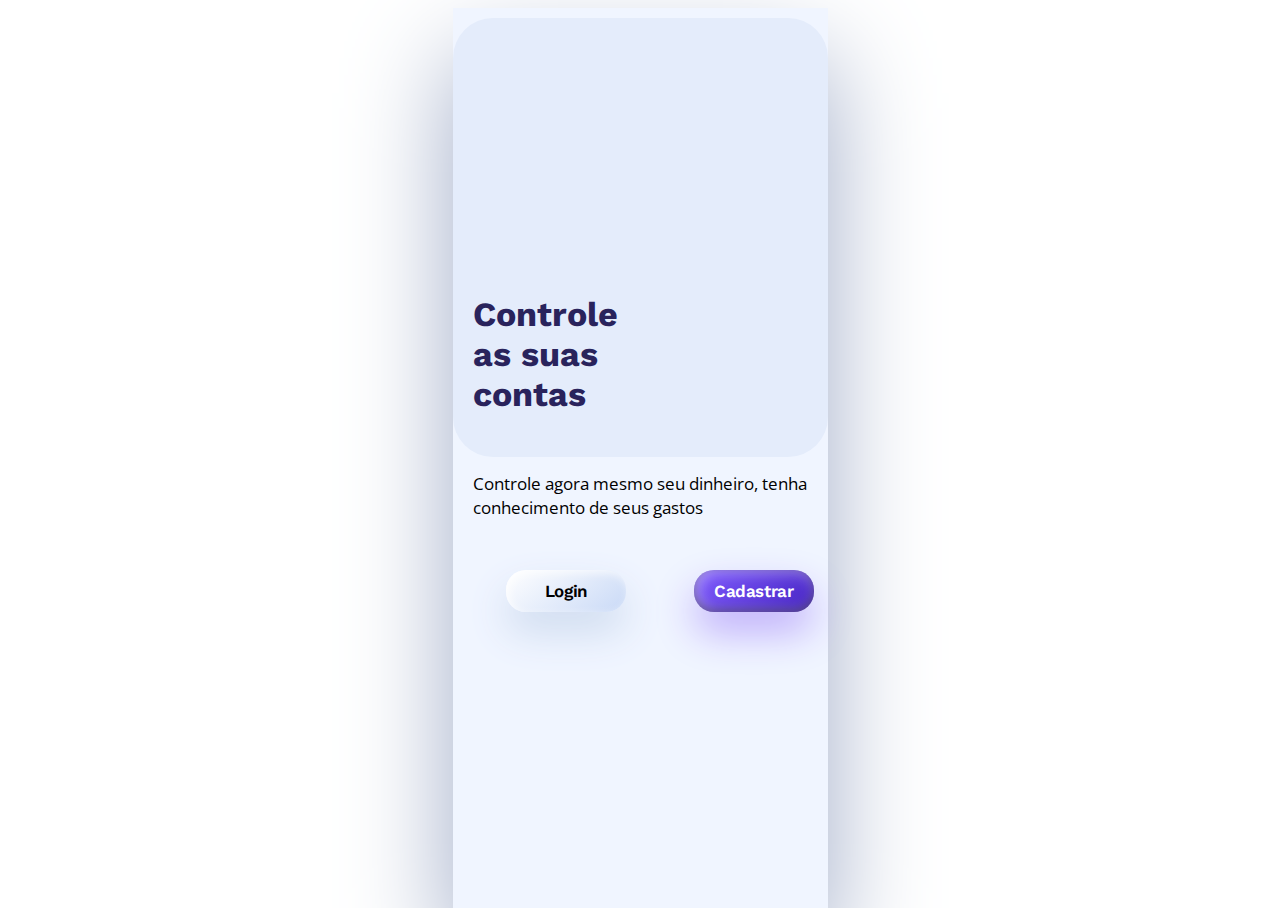
==== index.html @ 64c0c186 "teste" ====
<!DOCTYPE html>
<html lang="pt-br">
<head>
    <meta charset="UTF-8">
    <meta http-equiv="X-UA-Compatible" content="IE=edge">
    <meta name="viewport" content="width=device-width, initial-scale=1.0">
    <link rel="stylesheet" href="style.css">
    <link href="https://cdn.jsdelivr.net/npm/bootstrap@5.0.2/dist/css/bootstrap.min.css" rel="stylesheet" integrity="sha384-EVSTQN3/azprG1Anm3QDgpJLIm9Nao0Yz1ztcQTwFspd3yD65VohhpuuCOmLASjC" crossorigin="anonymous">
    <script src="https://cdn.jsdelivr.net/npm/bootstrap@5.0.2/dist/js/bootstrap.bundle.min.js" integrity="sha384-MrcW6ZMFYlzcLA8Nl+NtUVF0sA7MsXsP1UyJoMp4YLEuNSfAP+JcXn/tWtIaxVXM" crossorigin="anonymous"></script>
    <script src="https://cdn.jsdelivr.net/npm/@popperjs/core@2.9.2/dist/umd/popper.min.js" integrity="sha384-IQsoLXl5PILFhosVNubq5LC7Qb9DXgDA9i+tQ8Zj3iwWAwPtgFTxbJ8NT4GN1R8p" crossorigin="anonymous"></script>
<script src="https://cdn.jsdelivr.net/npm/bootstrap@5.0.2/dist/js/bootstrap.min.js" integrity="sha384-cVKIPhGWiC2Al4u+LWgxfKTRIcfu0JTxR+EQDz/bgldoEyl4H0zUF0QKbrJ0EcQF" crossorigin="anonymous"></script>
    <title>Site Novo</title>
</head>
<body>
<section class="login">
    <div class="container">
        <div class="containe-login">
            <div class="img-login">
                <div class="title-login">
                    <h1>Controle as suas </br> contas</h1>
                </div>
            </div>
        </div>
        <div class="sub-title-login">      
            <span>Controle agora mesmo seu dinheiro, tenha conhecimento de seus gastos</span>
        </div>
        <div class="login-group-cta">
            <button type="button" class=" btn-login">Login</button>
            <button type="button" class=" btn-SignUp">Cadastrar</button>
        </div>


    </div>
</section>    
</body>
</html>
---- style.css ----
@import url('https://fonts.googleapis.com/css2?family=Work+Sans:ital,wght@0,100;0,200;0,300;0,400;0,500;0,600;0,700;0,800;0,900;1,100;1,200;1,300;1,400;1,500;1,600;1,700;1,800;1,900&display=swap');
@import url('https://fonts.googleapis.com/css2?family=Open+Sans:ital,wght@0,300;0,400;0,500;0,600;0,700;0,800;1,300;1,400;1,500;1,600;1,700;1,800&display=swap');
.login {
    position: absolute;
    background: #F0F5FF;
    box-shadow: 0px 50px 100px #9fabc7;
    width: 100%;
    height: 100%;
}

.img-login{
    text-align: center;
}
.containe-login{
    position: relative;
    width: 100%;
    height: 439px;
    top: 10px;
    background-image: url(img/image-logo.svg);
    background-color: #E4ECFB;
    border-radius: 40px;
    background-repeat: no-repeat;
    background-size: 100%;
    background-position: top, center;
}
.title-login{
    position: absolute;
    bottom: 20px;
    margin-left: 20px;
    width: 100px;
    width: 165px;
    text-align: left;
}
.title-login h1{
    font-family: Work Sans;
    font-style: normal;
    font-weight: bold;
    font-size: 34px;
    line-height: 40px;
    color: #29235C;
    mix-blend-mode: normal;
}
.sub-title-login, .login-group-cta{
    padding: 25px 20px 25px 20px;
}
.sub-title-login span{
    font-family: Open Sans;
    font-style: normal;
    font-weight: normal;
    font-size: 17px;
    line-height: 24px;
    color: #000000;
    mix-blend-mode: normal;
}

.login-group-cta {
    width: 100%;
    display: flex;
    justify-content: space-around;
}
.login-group-cta button{
    display: flex;
    flex-direction: column;
    align-items: center;
    padding: 10px 11px;
    border-radius: 20px;
    width: 120px;
    border: none;   
    font-family: Work Sans;
    font-style: normal;
    font-weight: 600;
    font-size: 17px;
    line-height: 22px;

letter-spacing: -0.408px;
}
.btn-login{
    background: linear-gradient(321.06deg, #CDDCF7 7.5%, #FFFFFF 100%);
    box-shadow: 0px 20px 40px #CEDBEF, inset 3px 3px 10px rgba(255, 255, 255, 0.72);
    color: #000000;

}
.btn-SignUp{
    background: linear-gradient(315deg, #4624C2 0%, #7F5BFF 100%);
    box-shadow: 0px 20px 40px #BDACFB, inset 0px -3px 10px rgba(0, 0, 0, 0.37), inset 3px 1px 15px rgba(255, 255, 255, 0.5);
    color: #FFFFFF;

}





@media (min-width: 1200px){
    body{
        display: flex;
        justify-content: center;
    }
    .container, .container-lg, .container-md, .container-sm, .container-xl {
        max-width: 375px !important;
    }
    section{
        max-width: 375px !important;
    }
}
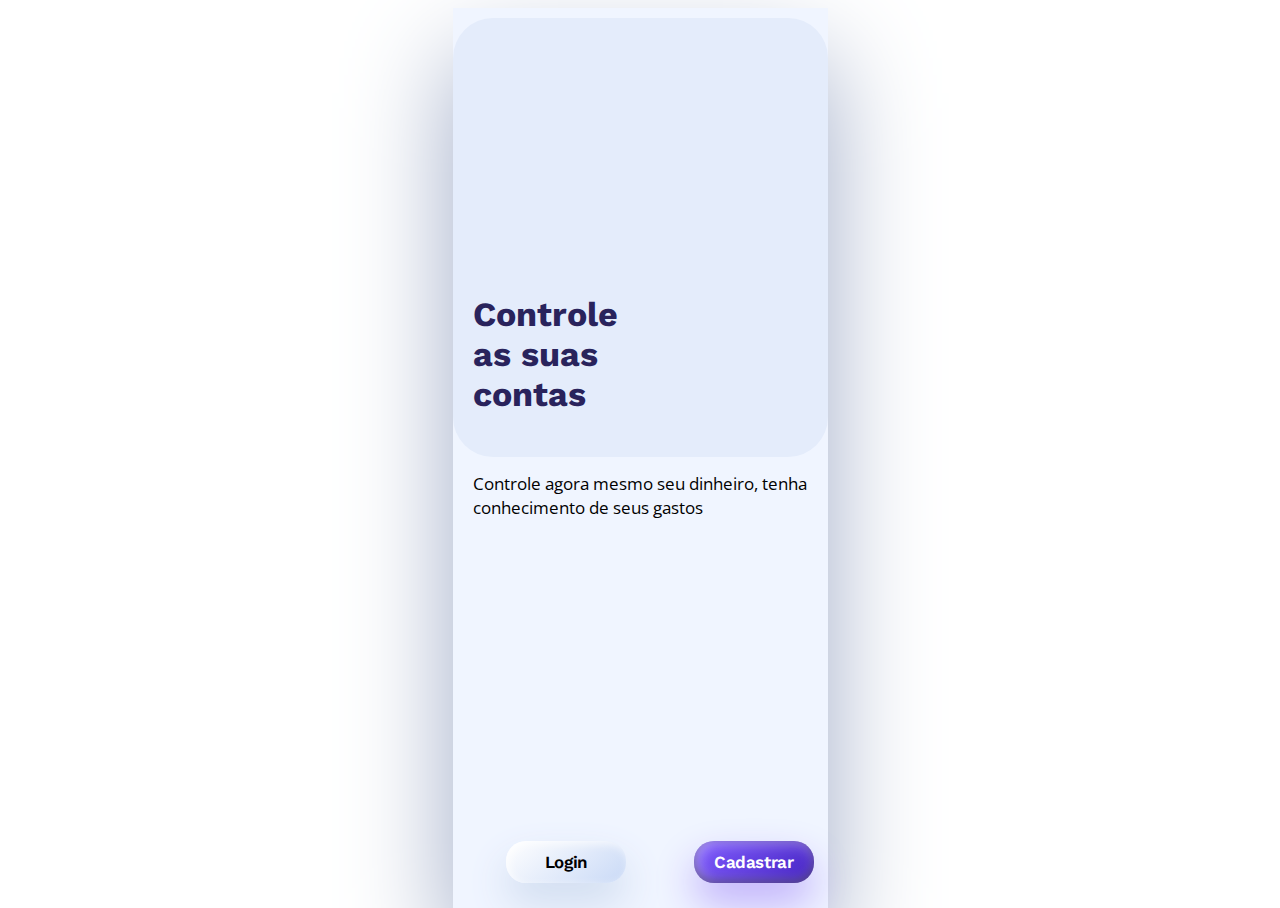
==== commit c3c65aad: "teste" ====
--- a/index.html
+++ b/index.html
@@ -28,8 +28,6 @@
             <button type="button" class=" btn-login">Login</button>
             <button type="button" class=" btn-SignUp">Cadastrar</button>
         </div>
-
-
     </div>
 </section>    
 </body>
--- a/style.css
+++ b/style.css
@@ -54,9 +54,12 @@
 }
 
 .login-group-cta {
+    position: absolute;
     width: 100%;
     display: flex;
     justify-content: space-around;
+    bottom: 0px;
+    left: 0;
 }
 .login-group-cta button{
     display: flex;
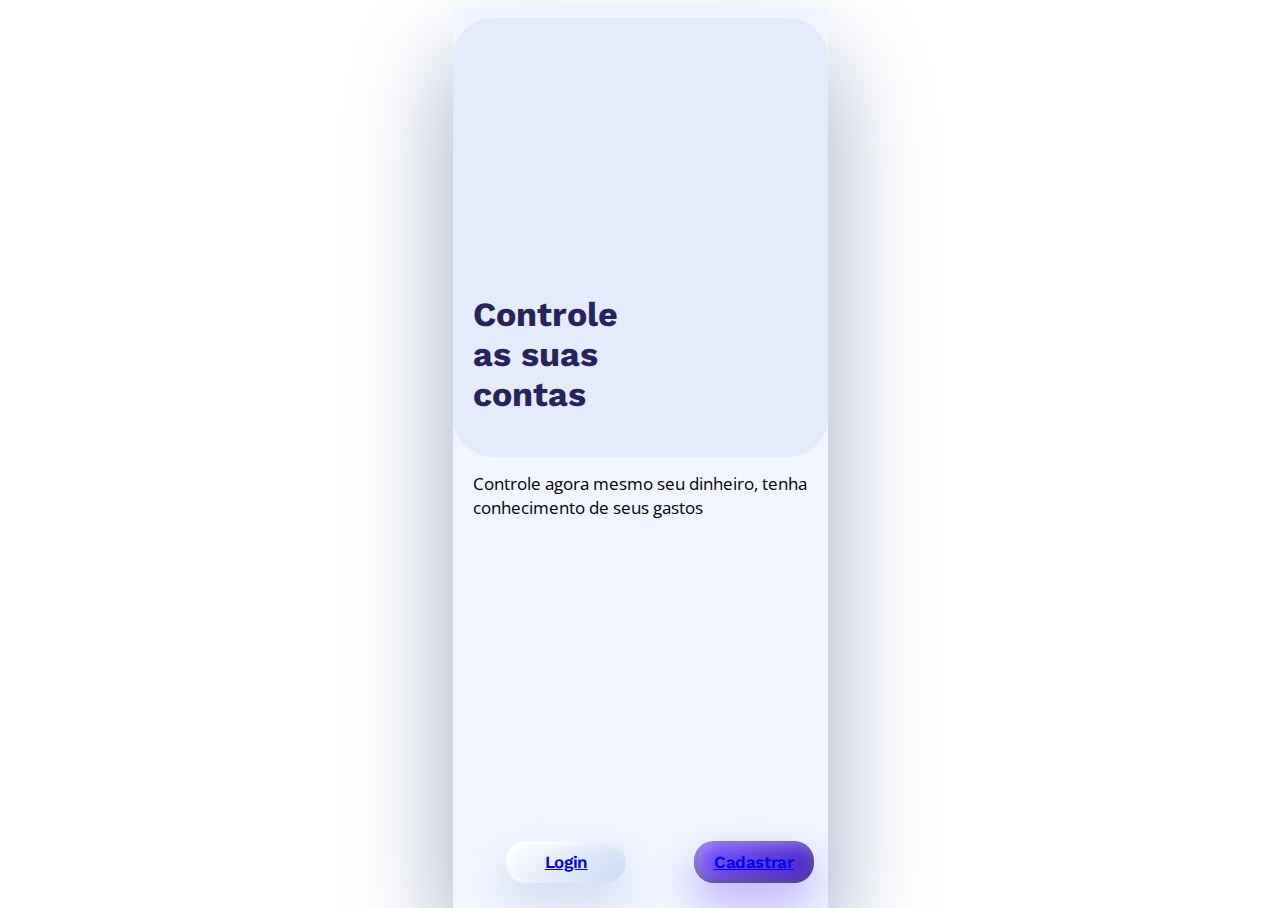
==== commit 934257c3: "pages" ====
--- a/index.html
+++ b/index.html
@@ -25,8 +25,8 @@
             <span>Controle agora mesmo seu dinheiro, tenha conhecimento de seus gastos</span>
         </div>
         <div class="login-group-cta">
-            <button type="button" class=" btn-login">Login</button>
-            <button type="button" class=" btn-SignUp">Cadastrar</button>
+            <button type="button" class=" btn-login"> <a href="pages/login.html">Login</a></button>
+            <button type="button" class=" btn-SignUp"> <a href="pages/signup.html">Cadastrar</a></button>
         </div>
     </div>
 </section>    
